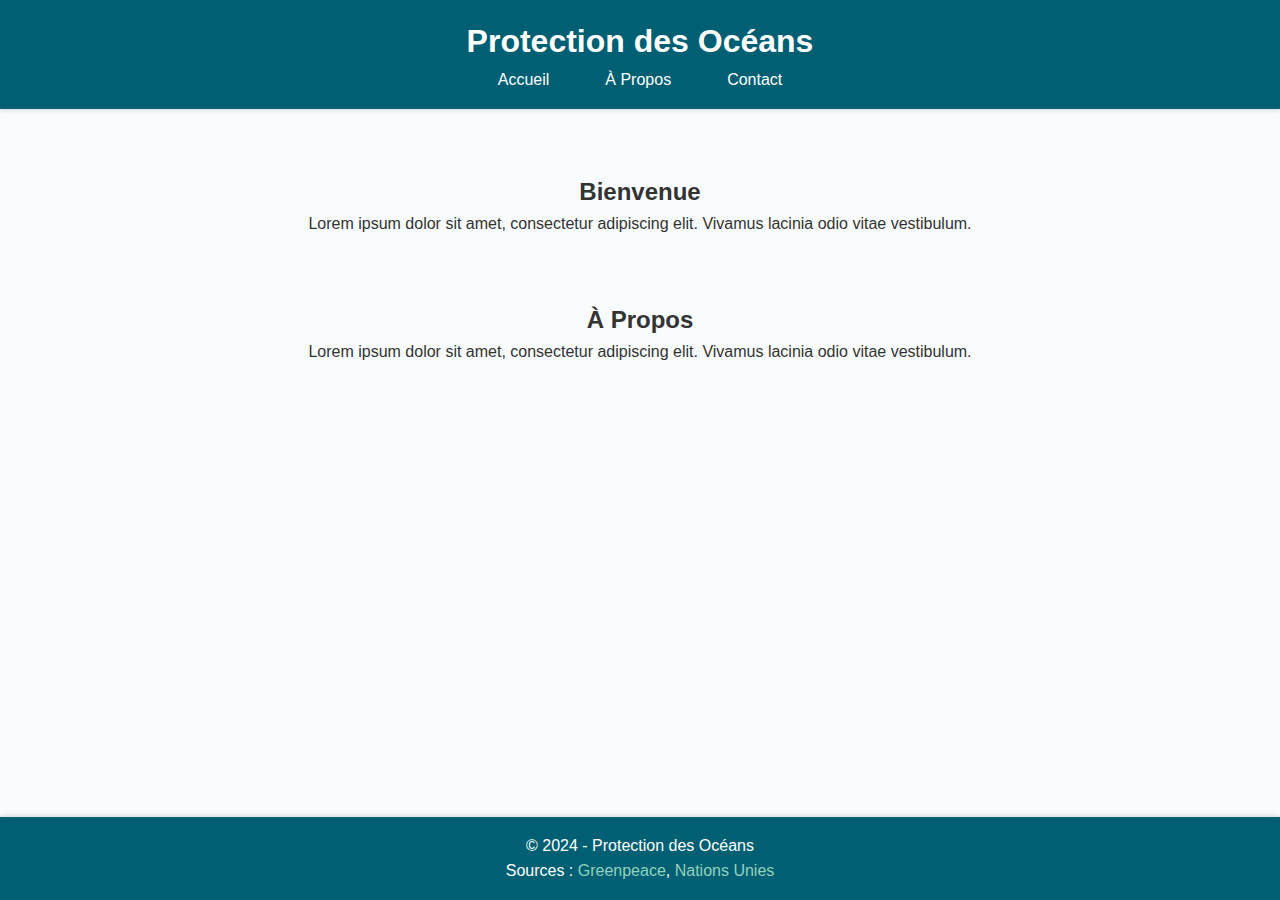
==== index.html @ e28f10c9 "ajout index et folders" ====
<!DOCTYPE html>
<html lang="fr">
<head>
    <meta charset="UTF-8">
    <meta name="viewport" content="width=device-width, initial-scale=1.0">
    <title>Protection des Océans</title>
    <link rel="stylesheet" href="/styles/styles.css">
</head>
<body>
    <header>
        <div class="container">
            <h1 class="site-title">Protection des Océans</h1>
            <nav>
                <ul class="menu">
                    <li><a href="#home">Accueil</a></li>
                    <li><a href="#about">À Propos</a></li>
                    <li><a href="#contact">Contact</a></li>
                </ul>
            </nav>
        </div>
    </header>
    
    <main>
        <div class="container">
            <section class="section" id="home">
                <h2>Bienvenue</h2>
                <p>Lorem ipsum dolor sit amet, consectetur adipiscing elit. Vivamus lacinia odio vitae vestibulum.</p>
            </section>
            <section class="section" id="about">
                <h2>À Propos</h2>
                <p>Lorem ipsum dolor sit amet, consectetur adipiscing elit. Vivamus lacinia odio vitae vestibulum.</p>
            </section>
        </div>
    </main>

    <footer>
        <div class="container">
            <p>© 2024 - Protection des Océans</p>
            <p>Sources : <a href="#">Greenpeace</a>, <a href="#">Nations Unies</a></p>
        </div>
    </footer>
</body>
</html>
---- styles/styles.css ----
/* Réinitialisation et styles généraux */
* {
    margin: 0;
    padding: 0;
    box-sizing: border-box;
}

body {
    font-family: 'Arial', sans-serif;
    line-height: 1.6;
    color: #333;
    background-color: #f7fbfc;
    display: flex;
    flex-direction: column;
    min-height: 100vh; /* Assure que la page occupe toute la hauteur de l'écran */
}

.container {
    width: 90%;
    max-width: 1200px;
    margin: 0 auto;
}

/* Header */
header {
    background-color: #005f73;
    color: white;
    padding: 1rem 0;
    text-align: center;
    box-shadow: 0 2px 4px rgba(0, 0, 0, 0.1);
}

.site-title {
    text-align: center;
    font-size: 2rem;
    font-weight: bold;
}

.menu {
    list-style: none;
    display: flex;
    justify-content: center;
    gap: 1.5rem;
}

.menu a {
    text-decoration: none;
    color: white;
    padding: 0.5rem 1rem;
    border-radius: 5px;
    transition: background-color 0.3s, transform 0.3s; /* Ajout d'une animation fluide */
}

.menu a:hover {
    background-color: #94d2bd; /* Couleur d'accent au survol */
    color: #005f73;
    transform: translateY(-3px); /* Effet de soulèvement */
}

/* Main */
main {
    flex: 1; /* Permet à la section principale de s'étendre */
    margin: 2rem 0;
}

.section {
    padding: 2rem 0;
    text-align: center;
}

/* Footer */
footer {
    background-color: #005f73;
    color: white;
    text-align: center;
    padding: 1rem 0;
    margin-top: auto; /* Place le footer en bas si le contenu est insuffisant */
    position: relative;
    bottom: 0;
    width: 100%; /* S'assure que le footer couvre toute la largeur */
    box-shadow: 0 -2px 4px rgba(0, 0, 0, 0.1); /* Effet d'ombre légère */
}

footer a {
    color: #94d2bd;
    text-decoration: none;
    transition: color 0.3s ease; /* Animation fluide sur la couleur */
}

footer a:hover {
    color: white; /* Change la couleur au survol */
}
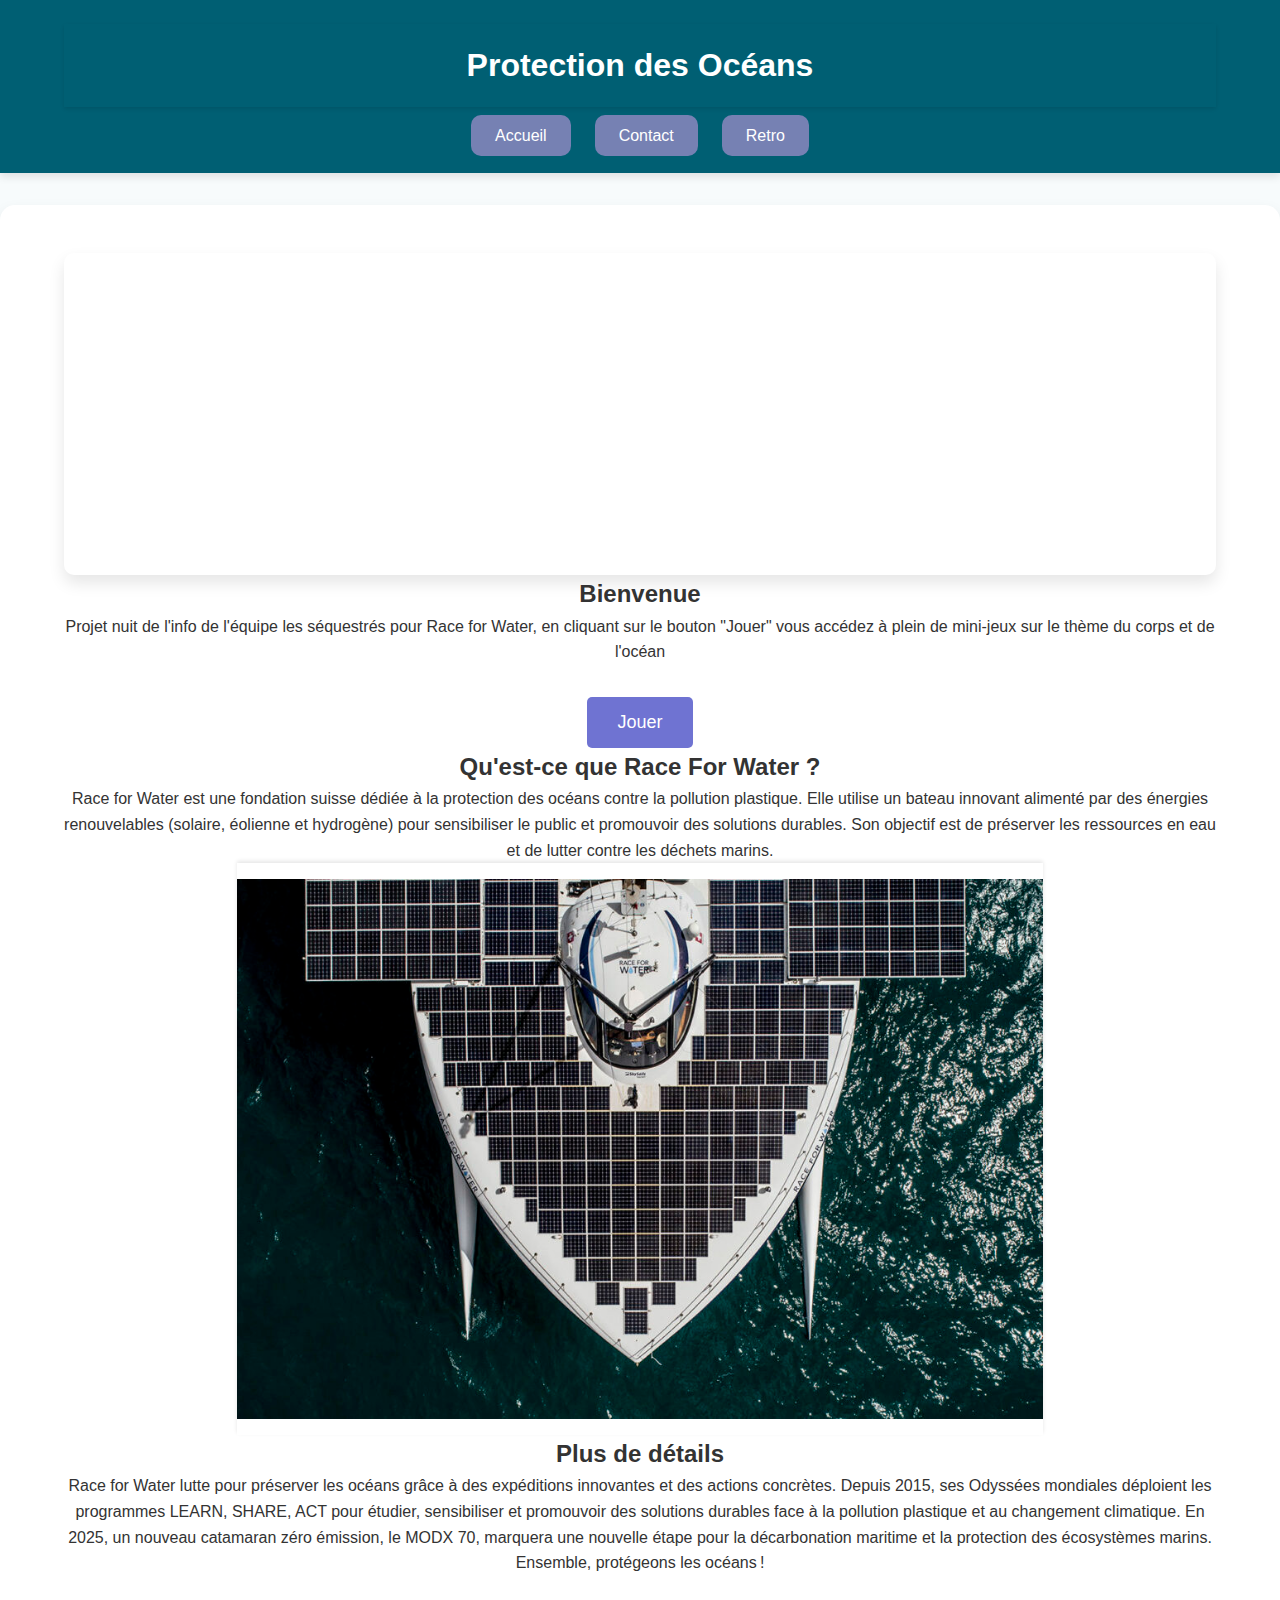
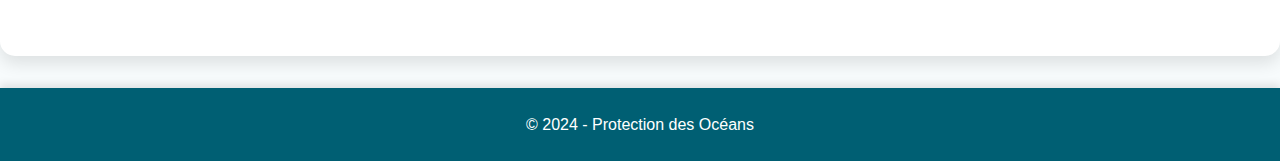
==== commit 1801e4fc: "Merge branch 'main' into 10-création-de-lindex" ====
--- a/index.html
+++ b/index.html
@@ -4,7 +4,13 @@
     <meta charset="UTF-8">
     <meta name="viewport" content="width=device-width, initial-scale=1.0">
     <title>Protection des Océans</title>
-    <link rel="stylesheet" href="/styles/styles.css">
+
+    <link rel="stylesheet" href="styles/styles.css">
+
+
+    <link rel="stylesheet" href="styles/styles.css">
+
+
 </head>
 <body>
     <header>
@@ -13,8 +19,8 @@
             <nav>
                 <ul class="menu">
                     <li><a href="#home">Accueil</a></li>
-                    <li><a href="#about">À Propos</a></li>
                     <li><a href="#contact">Contact</a></li>
+                    <li><a href="index_retro.html">Retro</a></li>
                 </ul>
             </nav>
         </div>
@@ -23,20 +29,37 @@
     <main>
         <div class="container">
             <section class="section" id="home">
+                <div class="video-wrapper">
+                    <iframe 
+                        src="https://www.youtube.com/embed/lD_79Ic4yhw" 
+                        title="YouTube video player" 
+                        frameborder="0" 
+                        allow="accelerometer; autoplay; clipboard-write; encrypted-media; gyroscope; picture-in-picture" 
+                        allowfullscreen>
+                    </iframe>
+                </div>
                 <h2>Bienvenue</h2>
-                <p>Lorem ipsum dolor sit amet, consectetur adipiscing elit. Vivamus lacinia odio vitae vestibulum.</p>
+                <p>Projet nuit de l'info de l'équipe les séquestrés pour Race for Water, en cliquant sur le bouton "Jouer" vous accédez à plein de mini-jeux sur le thème du corps et de l'océan </p>
+                <div class="button-container">
+                    <a href="test.html" target="_blank">
+                        <button class="cta-button">Jouer</button>
+                    </a>
+                <h2>Qu'est-ce que Race For Water ?</h2>
+                <p>Race for Water est une fondation suisse dédiée à la protection des océans contre la pollution plastique.
+                 Elle utilise un bateau innovant alimenté par des énergies renouvelables (solaire, éolienne et hydrogène) pour sensibiliser le public et promouvoir des solutions durables. Son objectif est de préserver les ressources en eau et de lutter contre les déchets marins.</p>
+                 <img src="images/img1.jpg" class="responsive-image" alt="Description de l'image">
+                <h2>Plus de détails</h2>
+                <p>Race for Water lutte pour préserver les océans grâce à des expéditions innovantes et des actions concrètes. Depuis 2015, ses Odyssées mondiales déploient les programmes LEARN, SHARE, ACT pour étudier, sensibiliser et promouvoir des solutions durables face à la pollution plastique et au changement climatique.
+
+                    En 2025, un nouveau catamaran zéro émission, le MODX 70, marquera une nouvelle étape pour la décarbonation maritime et la protection des écosystèmes marins. Ensemble, protégeons les océans !</p>
             </section>
-            <section class="section" id="about">
-                <h2>À Propos</h2>
-                <p>Lorem ipsum dolor sit amet, consectetur adipiscing elit. Vivamus lacinia odio vitae vestibulum.</p>
-            </section>
+            </div>
         </div>
     </main>
 
     <footer>
         <div class="container">
             <p>© 2024 - Protection des Océans</p>
-            <p>Sources : <a href="#">Greenpeace</a>, <a href="#">Nations Unies</a></p>
         </div>
     </footer>
 </body>
--- a/styles/styles.css
+++ b/styles/styles.css
@@ -1,3 +1,6 @@
+
+/* Styles généraux */
+
 /* Réinitialisation et styles généraux */
 * {
     margin: 0;
@@ -9,6 +12,11 @@
     font-family: 'Arial', sans-serif;
     line-height: 1.6;
     color: #333;
+    background-color: #eef6f8;
+    display: flex;
+    flex-direction: column;
+    min-height: 100vh;
+
     background-color: #f7fbfc;
     display: flex;
     flex-direction: column;
@@ -25,6 +33,14 @@
 header {
     background-color: #005f73;
     color: white;
+    padding: 1.5rem 0;
+    text-align: center;
+    box-shadow: 0 4px 8px rgba(0, 0, 0, 0.1);
+}
+
+.site-title {
+    font-size: 2.5rem;
+
     padding: 1rem 0;
     text-align: center;
     box-shadow: 0 2px 4px rgba(0, 0, 0, 0.1);
@@ -40,12 +56,75 @@
     list-style: none;
     display: flex;
     justify-content: center;
+    gap: 2rem;
+    margin-top: 1rem;
+
     gap: 1.5rem;
 }
 
 .menu a {
     text-decoration: none;
     color: white;
+    padding: 0.75rem 1.5rem;
+    border-radius: 10px;
+    background: #7681B3;
+    transition: background-color 0.3s ease, transform 0.3s ease;
+}
+
+.menu a:hover {
+    background-color: #94d2bd;
+    transform: scale(1.1);
+}
+
+/* Section principale */
+main {
+    flex: 1;
+    margin: 2rem 0;
+    padding: 1rem 0;
+    background: white;
+    border-radius: 15px;
+    box-shadow: 0 8px 16px rgba(0, 0, 0, 0.1);
+}
+
+.section {
+    padding: 2rem;
+    text-align: center;
+}
+
+.video-wrapper {
+    max-width: 100%;
+    margin: 0 auto;
+    overflow: hidden;
+    border-radius: 10px;
+    box-shadow: 0 8px 16px rgba(0, 0, 0, 0.1);
+}
+
+iframe {
+    width: 100%;
+    height: 315px;
+}
+
+/* Bouton Call-to-Action */
+.button-container {
+    text-align: center;
+    margin: 2rem 0;
+}
+
+.cta-button {
+    background-color: #6F73D2;
+    color: white;
+    padding: 15px 30px;
+    border: none;
+    border-radius: 5px;
+    cursor: pointer;
+    font-size: 18px;
+    transition: background-color 0.3s ease, transform 0.3s ease;
+}
+
+.cta-button:hover {
+    background-color: #555abf;
+    transform: translateY(-3px);
+
     padding: 0.5rem 1rem;
     border-radius: 5px;
     transition: background-color 0.3s, transform 0.3s; /* Ajout d'une animation fluide */
@@ -73,6 +152,22 @@
     background-color: #005f73;
     color: white;
     text-align: center;
+    padding: 1.5rem 0;
+    margin-top: auto;
+    position: relative;
+    width: 100%;
+    box-shadow: 0 -4px 8px rgba(0, 0, 0, 0.1);
+}
+
+/* Images responsives */
+.responsive-image {
+    display: block;
+    max-width: 70%;
+    height: auto;
+    margin: 0 auto;
+    object-fit: contain;
+    border-radius: 0; /* Ajustez si vous souhaitez des bords arrondis */
+
     padding: 1rem 0;
     margin-top: auto; /* Place le footer en bas si le contenu est insuffisant */
     position: relative;
@@ -89,4 +184,5 @@
 
 footer a:hover {
     color: white; /* Change la couleur au survol */
+ 
 }
--- a/styles/styles.css
+++ b/styles/styles.css
@@ -1,3 +1,6 @@
+
+/* Styles généraux */
+
 /* Réinitialisation et styles généraux */
 * {
     margin: 0;
@@ -9,6 +12,11 @@
     font-family: 'Arial', sans-serif;
     line-height: 1.6;
     color: #333;
+    background-color: #eef6f8;
+    display: flex;
+    flex-direction: column;
+    min-height: 100vh;
+
     background-color: #f7fbfc;
     display: flex;
     flex-direction: column;
@@ -25,6 +33,14 @@
 header {
     background-color: #005f73;
     color: white;
+    padding: 1.5rem 0;
+    text-align: center;
+    box-shadow: 0 4px 8px rgba(0, 0, 0, 0.1);
+}
+
+.site-title {
+    font-size: 2.5rem;
+
     padding: 1rem 0;
     text-align: center;
     box-shadow: 0 2px 4px rgba(0, 0, 0, 0.1);
@@ -40,12 +56,75 @@
     list-style: none;
     display: flex;
     justify-content: center;
+    gap: 2rem;
+    margin-top: 1rem;
+
     gap: 1.5rem;
 }
 
 .menu a {
     text-decoration: none;
     color: white;
+    padding: 0.75rem 1.5rem;
+    border-radius: 10px;
+    background: #7681B3;
+    transition: background-color 0.3s ease, transform 0.3s ease;
+}
+
+.menu a:hover {
+    background-color: #94d2bd;
+    transform: scale(1.1);
+}
+
+/* Section principale */
+main {
+    flex: 1;
+    margin: 2rem 0;
+    padding: 1rem 0;
+    background: white;
+    border-radius: 15px;
+    box-shadow: 0 8px 16px rgba(0, 0, 0, 0.1);
+}
+
+.section {
+    padding: 2rem;
+    text-align: center;
+}
+
+.video-wrapper {
+    max-width: 100%;
+    margin: 0 auto;
+    overflow: hidden;
+    border-radius: 10px;
+    box-shadow: 0 8px 16px rgba(0, 0, 0, 0.1);
+}
+
+iframe {
+    width: 100%;
+    height: 315px;
+}
+
+/* Bouton Call-to-Action */
+.button-container {
+    text-align: center;
+    margin: 2rem 0;
+}
+
+.cta-button {
+    background-color: #6F73D2;
+    color: white;
+    padding: 15px 30px;
+    border: none;
+    border-radius: 5px;
+    cursor: pointer;
+    font-size: 18px;
+    transition: background-color 0.3s ease, transform 0.3s ease;
+}
+
+.cta-button:hover {
+    background-color: #555abf;
+    transform: translateY(-3px);
+
     padding: 0.5rem 1rem;
     border-radius: 5px;
     transition: background-color 0.3s, transform 0.3s; /* Ajout d'une animation fluide */
@@ -73,6 +152,22 @@
     background-color: #005f73;
     color: white;
     text-align: center;
+    padding: 1.5rem 0;
+    margin-top: auto;
+    position: relative;
+    width: 100%;
+    box-shadow: 0 -4px 8px rgba(0, 0, 0, 0.1);
+}
+
+/* Images responsives */
+.responsive-image {
+    display: block;
+    max-width: 70%;
+    height: auto;
+    margin: 0 auto;
+    object-fit: contain;
+    border-radius: 0; /* Ajustez si vous souhaitez des bords arrondis */
+
     padding: 1rem 0;
     margin-top: auto; /* Place le footer en bas si le contenu est insuffisant */
     position: relative;
@@ -89,4 +184,5 @@
 
 footer a:hover {
     color: white; /* Change la couleur au survol */
+ 
 }
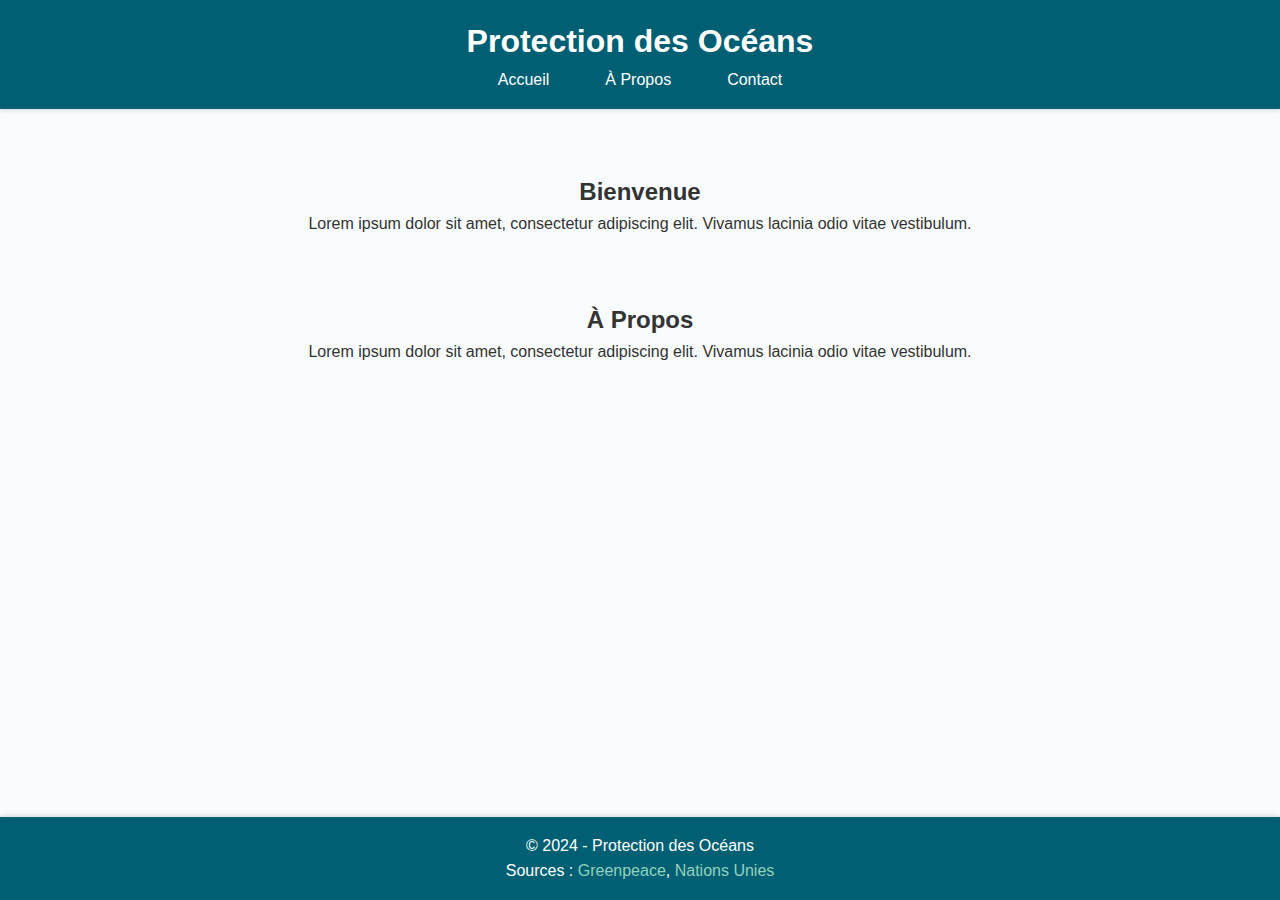
==== commit bff328ea: "ajout jeu plastique" ====
--- a/index.html
+++ b/index.html
@@ -4,13 +4,7 @@
     <meta charset="UTF-8">
     <meta name="viewport" content="width=device-width, initial-scale=1.0">
     <title>Protection des Océans</title>
-
-    <link rel="stylesheet" href="styles/styles.css">
-
-
-    <link rel="stylesheet" href="styles/styles.css">
-
-
+    <link rel="stylesheet" href="./styles/styles.css">
 </head>
 <body>
     <header>
@@ -19,8 +13,8 @@
             <nav>
                 <ul class="menu">
                     <li><a href="#home">Accueil</a></li>
+                    <li><a href="#about">À Propos</a></li>
                     <li><a href="#contact">Contact</a></li>
-                    <li><a href="index_retro.html">Retro</a></li>
                 </ul>
             </nav>
         </div>
@@ -29,37 +23,20 @@
     <main>
         <div class="container">
             <section class="section" id="home">
-                <div class="video-wrapper">
-                    <iframe 
-                        src="https://www.youtube.com/embed/lD_79Ic4yhw" 
-                        title="YouTube video player" 
-                        frameborder="0" 
-                        allow="accelerometer; autoplay; clipboard-write; encrypted-media; gyroscope; picture-in-picture" 
-                        allowfullscreen>
-                    </iframe>
-                </div>
                 <h2>Bienvenue</h2>
-                <p>Projet nuit de l'info de l'équipe les séquestrés pour Race for Water, en cliquant sur le bouton "Jouer" vous accédez à plein de mini-jeux sur le thème du corps et de l'océan </p>
-                <div class="button-container">
-                    <a href="test.html" target="_blank">
-                        <button class="cta-button">Jouer</button>
-                    </a>
-                <h2>Qu'est-ce que Race For Water ?</h2>
-                <p>Race for Water est une fondation suisse dédiée à la protection des océans contre la pollution plastique.
-                 Elle utilise un bateau innovant alimenté par des énergies renouvelables (solaire, éolienne et hydrogène) pour sensibiliser le public et promouvoir des solutions durables. Son objectif est de préserver les ressources en eau et de lutter contre les déchets marins.</p>
-                 <img src="images/img1.jpg" class="responsive-image" alt="Description de l'image">
-                <h2>Plus de détails</h2>
-                <p>Race for Water lutte pour préserver les océans grâce à des expéditions innovantes et des actions concrètes. Depuis 2015, ses Odyssées mondiales déploient les programmes LEARN, SHARE, ACT pour étudier, sensibiliser et promouvoir des solutions durables face à la pollution plastique et au changement climatique.
-
-                    En 2025, un nouveau catamaran zéro émission, le MODX 70, marquera une nouvelle étape pour la décarbonation maritime et la protection des écosystèmes marins. Ensemble, protégeons les océans !</p>
+                <p>Lorem ipsum dolor sit amet, consectetur adipiscing elit. Vivamus lacinia odio vitae vestibulum.</p>
             </section>
-            </div>
+            <section class="section" id="about">
+                <h2>À Propos</h2>
+                <p>Lorem ipsum dolor sit amet, consectetur adipiscing elit. Vivamus lacinia odio vitae vestibulum.</p>
+            </section>
         </div>
     </main>
 
     <footer>
         <div class="container">
             <p>© 2024 - Protection des Océans</p>
+            <p>Sources : <a href="#">Greenpeace</a>, <a href="#">Nations Unies</a></p>
         </div>
     </footer>
 </body>
--- a/styles/styles.css
+++ b/styles/styles.css
@@ -1,6 +1,3 @@
-
-/* Styles généraux */
-
 /* Réinitialisation et styles généraux */
 * {
     margin: 0;
@@ -12,11 +9,6 @@
     font-family: 'Arial', sans-serif;
     line-height: 1.6;
     color: #333;
-    background-color: #eef6f8;
-    display: flex;
-    flex-direction: column;
-    min-height: 100vh;
-
     background-color: #f7fbfc;
     display: flex;
     flex-direction: column;
@@ -33,14 +25,6 @@
 header {
     background-color: #005f73;
     color: white;
-    padding: 1.5rem 0;
-    text-align: center;
-    box-shadow: 0 4px 8px rgba(0, 0, 0, 0.1);
-}
-
-.site-title {
-    font-size: 2.5rem;
-
     padding: 1rem 0;
     text-align: center;
     box-shadow: 0 2px 4px rgba(0, 0, 0, 0.1);
@@ -56,75 +40,12 @@
     list-style: none;
     display: flex;
     justify-content: center;
-    gap: 2rem;
-    margin-top: 1rem;
-
     gap: 1.5rem;
 }
 
 .menu a {
     text-decoration: none;
     color: white;
-    padding: 0.75rem 1.5rem;
-    border-radius: 10px;
-    background: #7681B3;
-    transition: background-color 0.3s ease, transform 0.3s ease;
-}
-
-.menu a:hover {
-    background-color: #94d2bd;
-    transform: scale(1.1);
-}
-
-/* Section principale */
-main {
-    flex: 1;
-    margin: 2rem 0;
-    padding: 1rem 0;
-    background: white;
-    border-radius: 15px;
-    box-shadow: 0 8px 16px rgba(0, 0, 0, 0.1);
-}
-
-.section {
-    padding: 2rem;
-    text-align: center;
-}
-
-.video-wrapper {
-    max-width: 100%;
-    margin: 0 auto;
-    overflow: hidden;
-    border-radius: 10px;
-    box-shadow: 0 8px 16px rgba(0, 0, 0, 0.1);
-}
-
-iframe {
-    width: 100%;
-    height: 315px;
-}
-
-/* Bouton Call-to-Action */
-.button-container {
-    text-align: center;
-    margin: 2rem 0;
-}
-
-.cta-button {
-    background-color: #6F73D2;
-    color: white;
-    padding: 15px 30px;
-    border: none;
-    border-radius: 5px;
-    cursor: pointer;
-    font-size: 18px;
-    transition: background-color 0.3s ease, transform 0.3s ease;
-}
-
-.cta-button:hover {
-    background-color: #555abf;
-    transform: translateY(-3px);
-
     padding: 0.5rem 1rem;
     border-radius: 5px;
     transition: background-color 0.3s, transform 0.3s; /* Ajout d'une animation fluide */
@@ -152,22 +73,6 @@
     background-color: #005f73;
     color: white;
     text-align: center;
-    padding: 1.5rem 0;
-    margin-top: auto;
-    position: relative;
-    width: 100%;
-    box-shadow: 0 -4px 8px rgba(0, 0, 0, 0.1);
-}
-
-/* Images responsives */
-.responsive-image {
-    display: block;
-    max-width: 70%;
-    height: auto;
-    margin: 0 auto;
-    object-fit: contain;
-    border-radius: 0; /* Ajustez si vous souhaitez des bords arrondis */
-
     padding: 1rem 0;
     margin-top: auto; /* Place le footer en bas si le contenu est insuffisant */
     position: relative;
@@ -184,5 +89,4 @@
 
 footer a:hover {
     color: white; /* Change la couleur au survol */
- 
 }
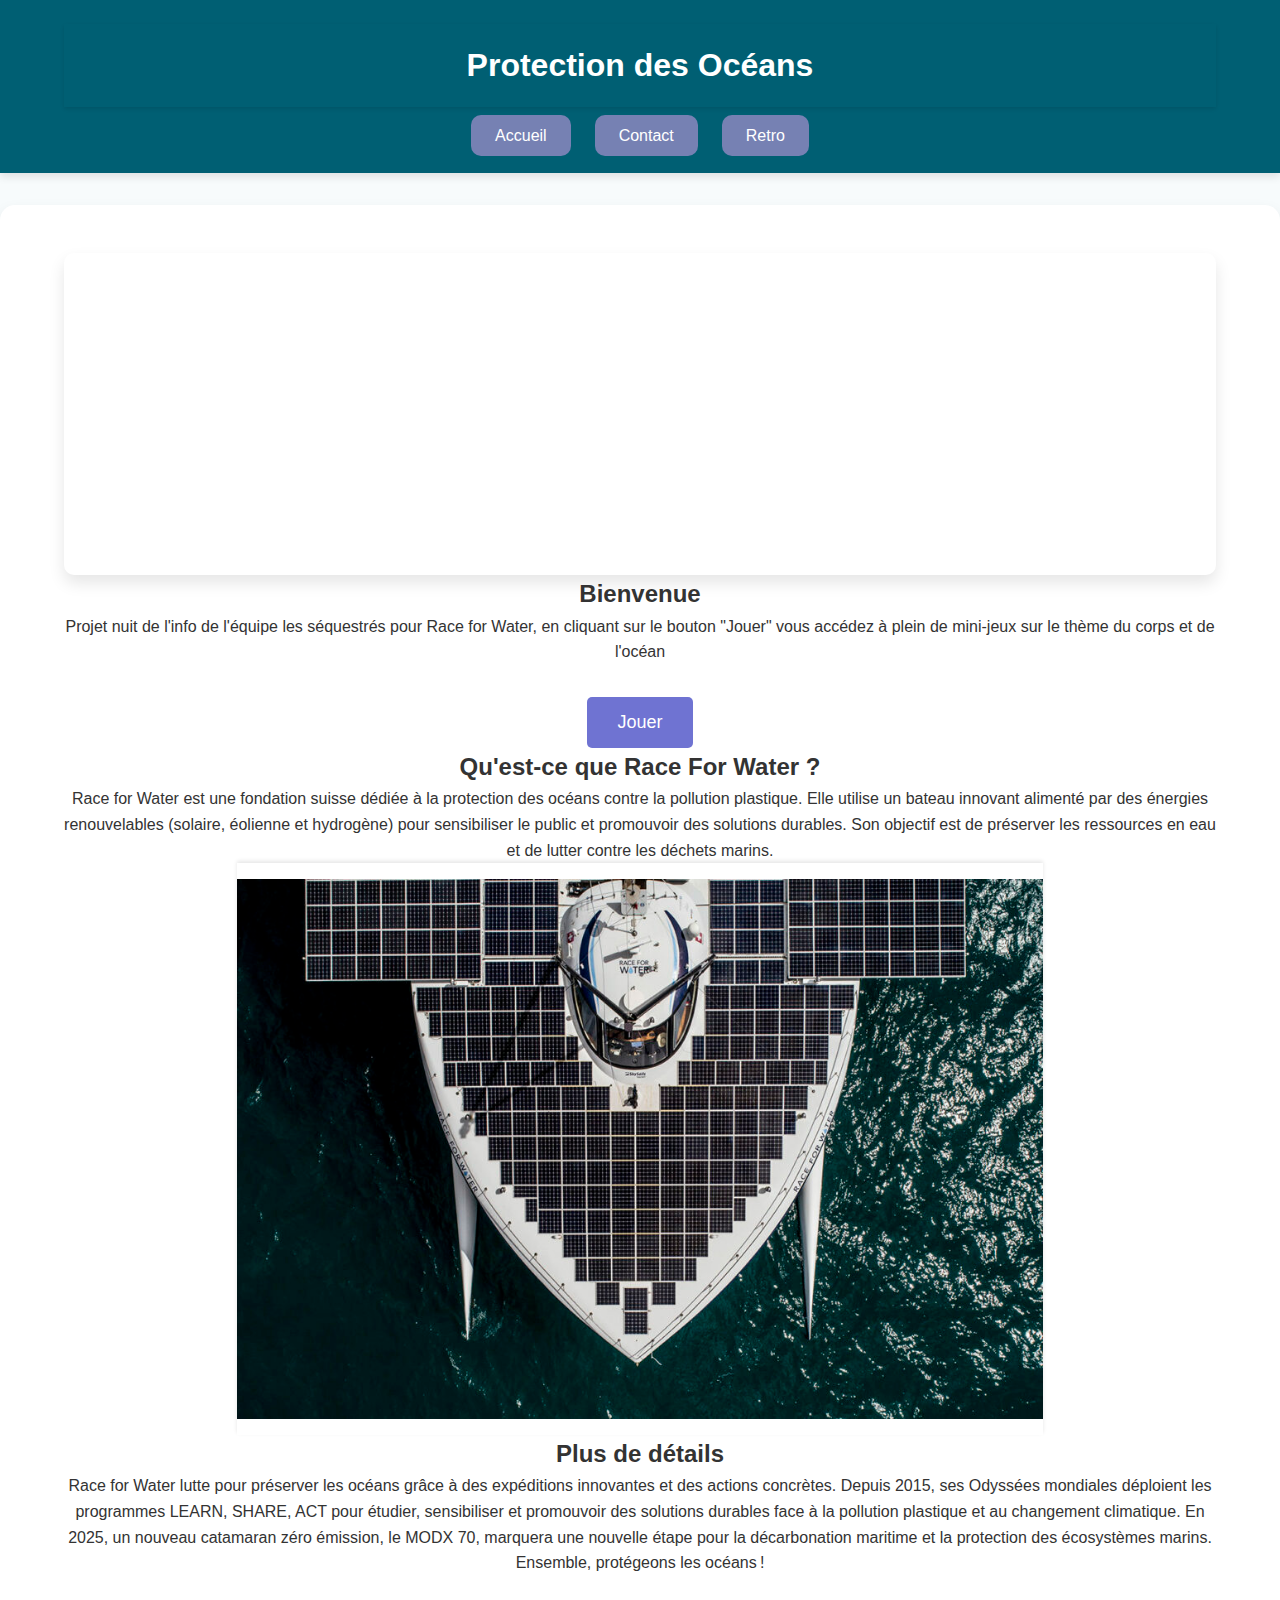
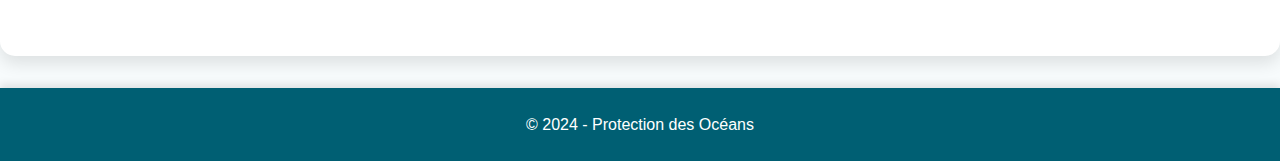
==== commit 0181022e: "Merge branch 'main' into 2-jeu-récup-dechets" ====
--- a/index.html
+++ b/index.html
@@ -5,6 +5,11 @@
     <meta name="viewport" content="width=device-width, initial-scale=1.0">
     <title>Protection des Océans</title>
     <link rel="stylesheet" href="./styles/styles.css">
+
+
+    <link rel="stylesheet" href="styles/styles.css">
+
+
 </head>
 <body>
     <header>
@@ -13,8 +18,8 @@
             <nav>
                 <ul class="menu">
                     <li><a href="#home">Accueil</a></li>
-                    <li><a href="#about">À Propos</a></li>
                     <li><a href="#contact">Contact</a></li>
+                    <li><a href="index_retro.html">Retro</a></li>
                 </ul>
             </nav>
         </div>
@@ -23,20 +28,37 @@
     <main>
         <div class="container">
             <section class="section" id="home">
+                <div class="video-wrapper">
+                    <iframe 
+                        src="https://www.youtube.com/embed/lD_79Ic4yhw" 
+                        title="YouTube video player" 
+                        frameborder="0" 
+                        allow="accelerometer; autoplay; clipboard-write; encrypted-media; gyroscope; picture-in-picture" 
+                        allowfullscreen>
+                    </iframe>
+                </div>
                 <h2>Bienvenue</h2>
-                <p>Lorem ipsum dolor sit amet, consectetur adipiscing elit. Vivamus lacinia odio vitae vestibulum.</p>
+                <p>Projet nuit de l'info de l'équipe les séquestrés pour Race for Water, en cliquant sur le bouton "Jouer" vous accédez à plein de mini-jeux sur le thème du corps et de l'océan </p>
+                <div class="button-container">
+                    <a href="test.html" target="_blank">
+                        <button class="cta-button">Jouer</button>
+                    </a>
+                <h2>Qu'est-ce que Race For Water ?</h2>
+                <p>Race for Water est une fondation suisse dédiée à la protection des océans contre la pollution plastique.
+                 Elle utilise un bateau innovant alimenté par des énergies renouvelables (solaire, éolienne et hydrogène) pour sensibiliser le public et promouvoir des solutions durables. Son objectif est de préserver les ressources en eau et de lutter contre les déchets marins.</p>
+                 <img src="images/img1.jpg" class="responsive-image" alt="Description de l'image">
+                <h2>Plus de détails</h2>
+                <p>Race for Water lutte pour préserver les océans grâce à des expéditions innovantes et des actions concrètes. Depuis 2015, ses Odyssées mondiales déploient les programmes LEARN, SHARE, ACT pour étudier, sensibiliser et promouvoir des solutions durables face à la pollution plastique et au changement climatique.
+
+                    En 2025, un nouveau catamaran zéro émission, le MODX 70, marquera une nouvelle étape pour la décarbonation maritime et la protection des écosystèmes marins. Ensemble, protégeons les océans !</p>
             </section>
-            <section class="section" id="about">
-                <h2>À Propos</h2>
-                <p>Lorem ipsum dolor sit amet, consectetur adipiscing elit. Vivamus lacinia odio vitae vestibulum.</p>
-            </section>
+            </div>
         </div>
     </main>
 
     <footer>
         <div class="container">
             <p>© 2024 - Protection des Océans</p>
-            <p>Sources : <a href="#">Greenpeace</a>, <a href="#">Nations Unies</a></p>
         </div>
     </footer>
 </body>
--- a/styles/styles.css
+++ b/styles/styles.css
@@ -1,3 +1,8 @@
+
+
+
+/* Styles généraux */
+
 /* Réinitialisation et styles généraux */
 * {
     margin: 0;
@@ -9,6 +14,14 @@
     font-family: 'Arial', sans-serif;
     line-height: 1.6;
     color: #333;
+
+
+    background-color: #eef6f8;
+    display: flex;
+    flex-direction: column;
+    min-height: 100vh;
+
+ 
     background-color: #f7fbfc;
     display: flex;
     flex-direction: column;
@@ -25,6 +38,16 @@
 header {
     background-color: #005f73;
     color: white;
+
+    padding: 1.5rem 0;
+    text-align: center;
+    box-shadow: 0 4px 8px rgba(0, 0, 0, 0.1);
+}
+
+.site-title {
+    font-size: 2.5rem;
+
+ 
     padding: 1rem 0;
     text-align: center;
     box-shadow: 0 2px 4px rgba(0, 0, 0, 0.1);
@@ -40,12 +63,77 @@
     list-style: none;
     display: flex;
     justify-content: center;
+
+    gap: 2rem;
+    margin-top: 1rem;
+
     gap: 1.5rem;
 }
 
 .menu a {
     text-decoration: none;
     color: white;
+
+    padding: 0.75rem 1.5rem;
+    border-radius: 10px;
+    background: #7681B3;
+    transition: background-color 0.3s ease, transform 0.3s ease;
+}
+
+.menu a:hover {
+    background-color: #94d2bd;
+    transform: scale(1.1);
+}
+
+/* Section principale */
+main {
+    flex: 1;
+    margin: 2rem 0;
+    padding: 1rem 0;
+    background: white;
+    border-radius: 15px;
+    box-shadow: 0 8px 16px rgba(0, 0, 0, 0.1);
+}
+
+.section {
+    padding: 2rem;
+    text-align: center;
+}
+
+.video-wrapper {
+    max-width: 100%;
+    margin: 0 auto;
+    overflow: hidden;
+    border-radius: 10px;
+    box-shadow: 0 8px 16px rgba(0, 0, 0, 0.1);
+}
+
+iframe {
+    width: 100%;
+    height: 315px;
+}
+
+/* Bouton Call-to-Action */
+.button-container {
+    text-align: center;
+    margin: 2rem 0;
+}
+
+.cta-button {
+    background-color: #6F73D2;
+    color: white;
+    padding: 15px 30px;
+    border: none;
+    border-radius: 5px;
+    cursor: pointer;
+    font-size: 18px;
+    transition: background-color 0.3s ease, transform 0.3s ease;
+}
+
+.cta-button:hover {
+    background-color: #555abf;
+    transform: translateY(-3px);
+
     padding: 0.5rem 1rem;
     border-radius: 5px;
     transition: background-color 0.3s, transform 0.3s; /* Ajout d'une animation fluide */
@@ -73,6 +161,24 @@
     background-color: #005f73;
     color: white;
     text-align: center;
+
+
+    padding: 1.5rem 0;
+    margin-top: auto;
+    position: relative;
+    width: 100%;
+    box-shadow: 0 -4px 8px rgba(0, 0, 0, 0.1);
+}
+
+/* Images responsives */
+.responsive-image {
+    display: block;
+    max-width: 70%;
+    height: auto;
+    margin: 0 auto;
+    object-fit: contain;
+    border-radius: 0; /* Ajustez si vous souhaitez des bords arrondis */
+
     padding: 1rem 0;
     margin-top: auto; /* Place le footer en bas si le contenu est insuffisant */
     position: relative;
@@ -89,4 +195,7 @@
 
 footer a:hover {
     color: white; /* Change la couleur au survol */
-}
+
+
+ 
+}
--- a/styles/styles.css
+++ b/styles/styles.css
@@ -1,3 +1,8 @@
+
+
+
+/* Styles généraux */
+
 /* Réinitialisation et styles généraux */
 * {
     margin: 0;
@@ -9,6 +14,14 @@
     font-family: 'Arial', sans-serif;
     line-height: 1.6;
     color: #333;
+
+
+    background-color: #eef6f8;
+    display: flex;
+    flex-direction: column;
+    min-height: 100vh;
+
+ 
     background-color: #f7fbfc;
     display: flex;
     flex-direction: column;
@@ -25,6 +38,16 @@
 header {
     background-color: #005f73;
     color: white;
+
+    padding: 1.5rem 0;
+    text-align: center;
+    box-shadow: 0 4px 8px rgba(0, 0, 0, 0.1);
+}
+
+.site-title {
+    font-size: 2.5rem;
+
+ 
     padding: 1rem 0;
     text-align: center;
     box-shadow: 0 2px 4px rgba(0, 0, 0, 0.1);
@@ -40,12 +63,77 @@
     list-style: none;
     display: flex;
     justify-content: center;
+
+    gap: 2rem;
+    margin-top: 1rem;
+
     gap: 1.5rem;
 }
 
 .menu a {
     text-decoration: none;
     color: white;
+
+    padding: 0.75rem 1.5rem;
+    border-radius: 10px;
+    background: #7681B3;
+    transition: background-color 0.3s ease, transform 0.3s ease;
+}
+
+.menu a:hover {
+    background-color: #94d2bd;
+    transform: scale(1.1);
+}
+
+/* Section principale */
+main {
+    flex: 1;
+    margin: 2rem 0;
+    padding: 1rem 0;
+    background: white;
+    border-radius: 15px;
+    box-shadow: 0 8px 16px rgba(0, 0, 0, 0.1);
+}
+
+.section {
+    padding: 2rem;
+    text-align: center;
+}
+
+.video-wrapper {
+    max-width: 100%;
+    margin: 0 auto;
+    overflow: hidden;
+    border-radius: 10px;
+    box-shadow: 0 8px 16px rgba(0, 0, 0, 0.1);
+}
+
+iframe {
+    width: 100%;
+    height: 315px;
+}
+
+/* Bouton Call-to-Action */
+.button-container {
+    text-align: center;
+    margin: 2rem 0;
+}
+
+.cta-button {
+    background-color: #6F73D2;
+    color: white;
+    padding: 15px 30px;
+    border: none;
+    border-radius: 5px;
+    cursor: pointer;
+    font-size: 18px;
+    transition: background-color 0.3s ease, transform 0.3s ease;
+}
+
+.cta-button:hover {
+    background-color: #555abf;
+    transform: translateY(-3px);
+
     padding: 0.5rem 1rem;
     border-radius: 5px;
     transition: background-color 0.3s, transform 0.3s; /* Ajout d'une animation fluide */
@@ -73,6 +161,24 @@
     background-color: #005f73;
     color: white;
     text-align: center;
+
+
+    padding: 1.5rem 0;
+    margin-top: auto;
+    position: relative;
+    width: 100%;
+    box-shadow: 0 -4px 8px rgba(0, 0, 0, 0.1);
+}
+
+/* Images responsives */
+.responsive-image {
+    display: block;
+    max-width: 70%;
+    height: auto;
+    margin: 0 auto;
+    object-fit: contain;
+    border-radius: 0; /* Ajustez si vous souhaitez des bords arrondis */
+
     padding: 1rem 0;
     margin-top: auto; /* Place le footer en bas si le contenu est insuffisant */
     position: relative;
@@ -89,4 +195,7 @@
 
 footer a:hover {
     color: white; /* Change la couleur au survol */
-}
+
+
+ 
+}
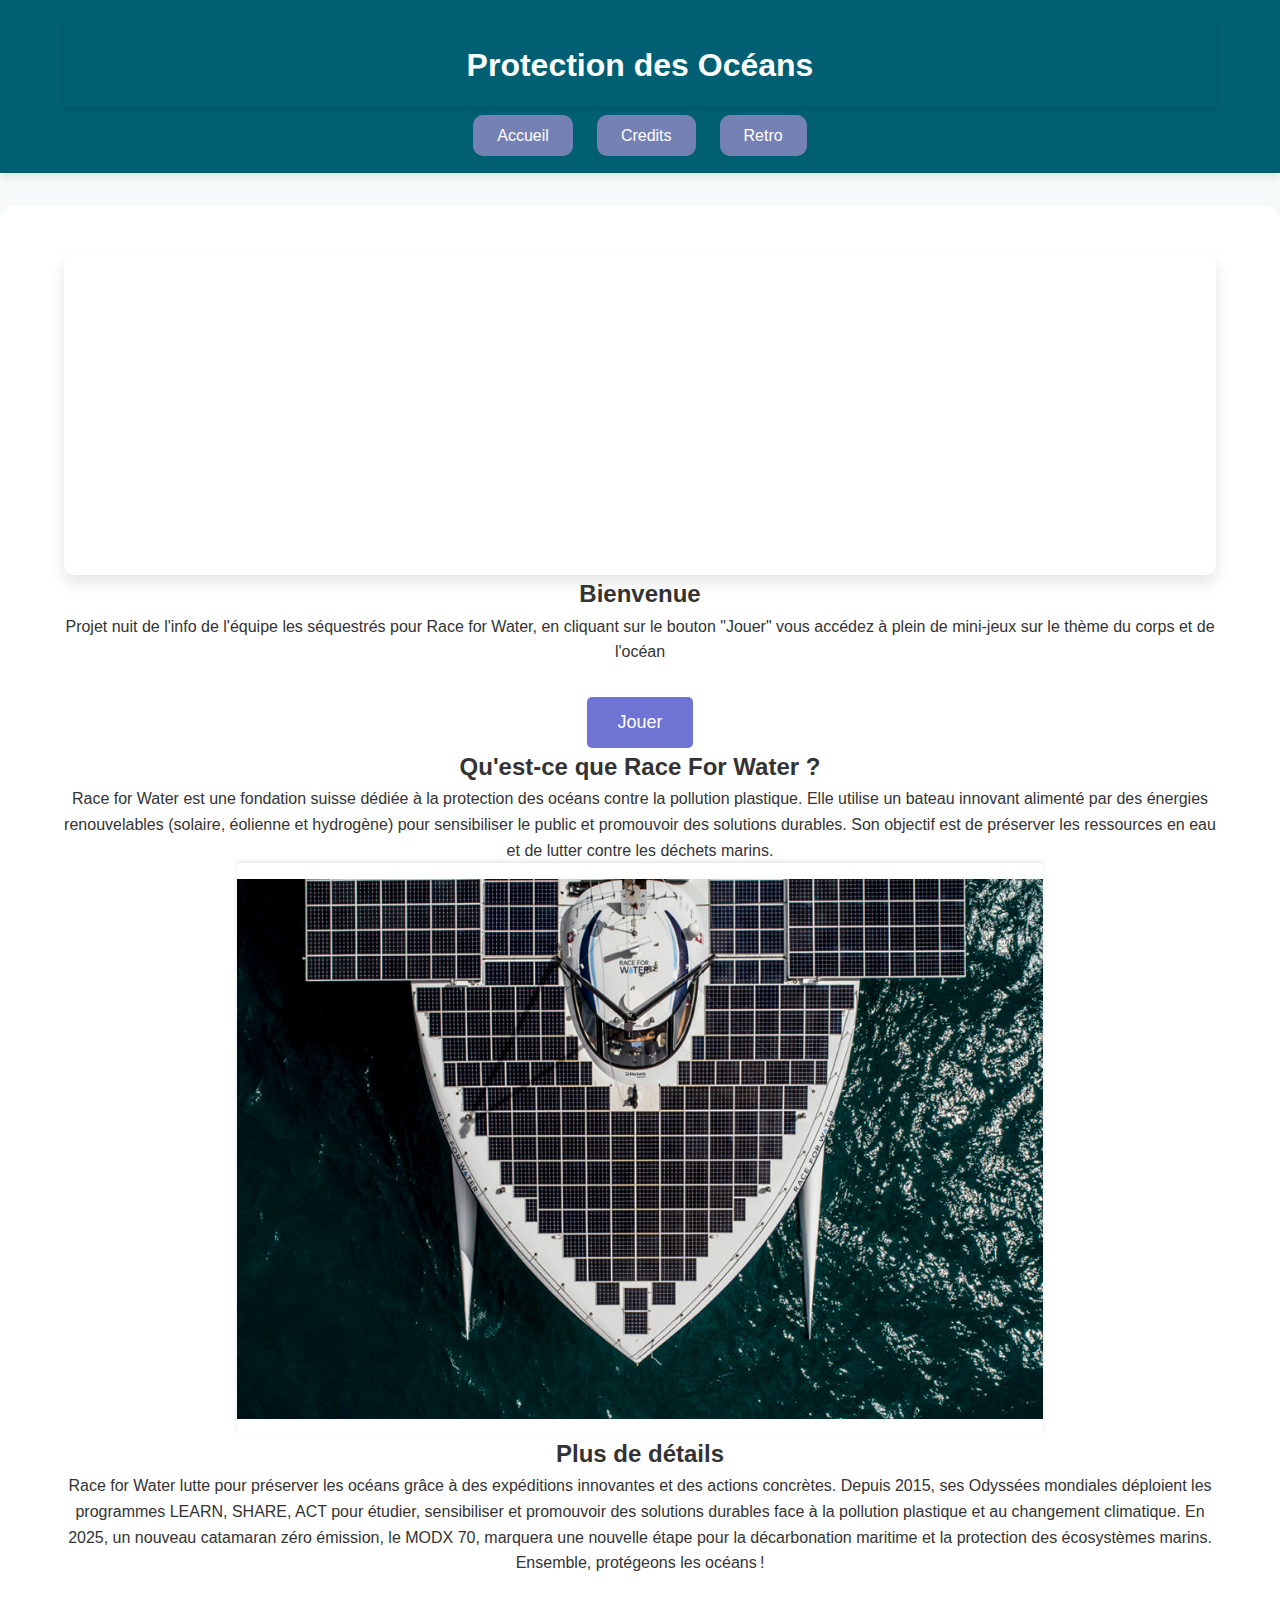
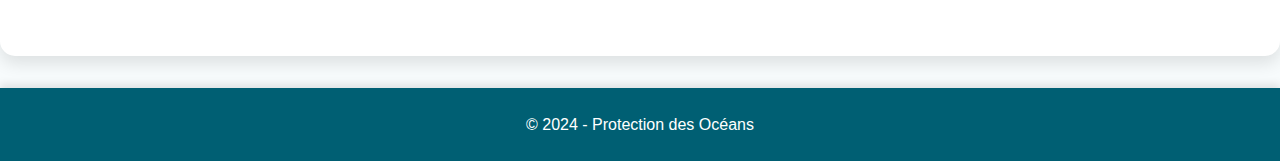
==== commit ad9cdaf3: "LIVRABLE V1" ====
--- a/index.html
+++ b/index.html
@@ -18,14 +18,15 @@
             <nav>
                 <ul class="menu">
                     <li><a href="#home">Accueil</a></li>
-                    <li><a href="#contact">Contact</a></li>
-                    <li><a href="index_retro.html">Retro</a></li>
+                    <li><a href="./vues/credit.html">Credits</a></li>    
+                    <li><a href="./vues/index_retro.html">Retro</a></li>
                 </ul>
             </nav>
         </div>
     </header>
     
     <main>
+        
         <div class="container">
             <section class="section" id="home">
                 <div class="video-wrapper">
@@ -40,7 +41,7 @@
                 <h2>Bienvenue</h2>
                 <p>Projet nuit de l'info de l'équipe les séquestrés pour Race for Water, en cliquant sur le bouton "Jouer" vous accédez à plein de mini-jeux sur le thème du corps et de l'océan </p>
                 <div class="button-container">
-                    <a href="test.html" target="_blank">
+                    <a href="./vues/app.html" target="_blank">
                         <button class="cta-button">Jouer</button>
                     </a>
                 <h2>Qu'est-ce que Race For Water ?</h2>
